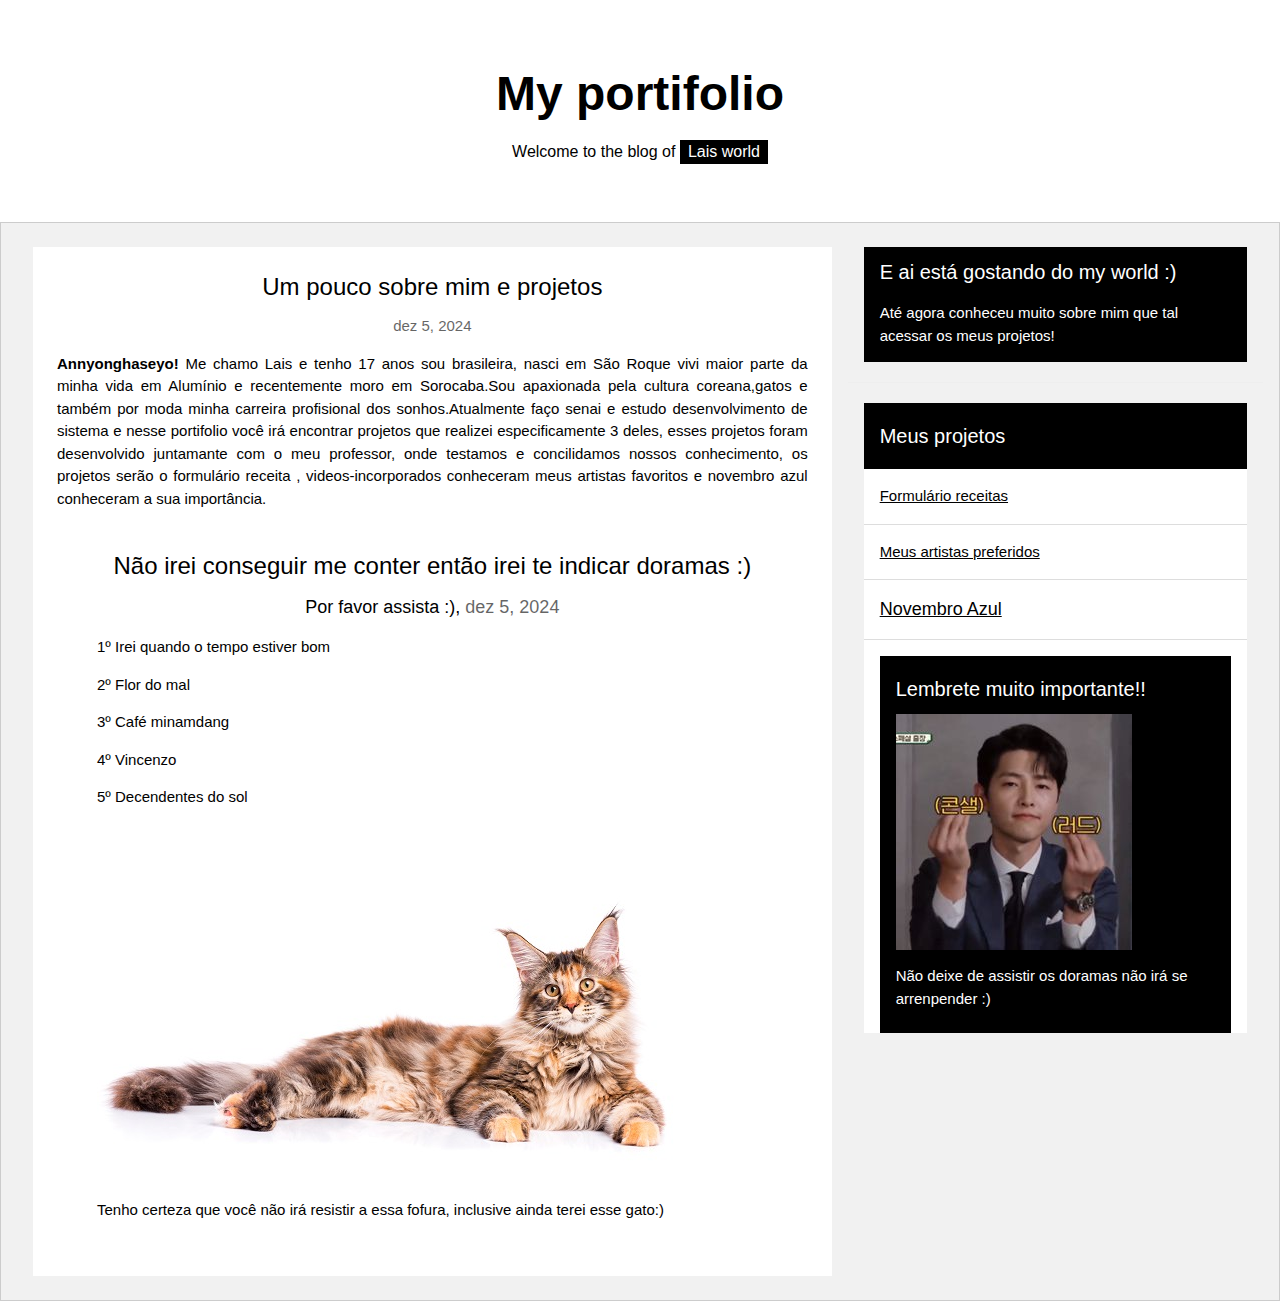
==== portifólio/index.html @ 0143f3ae "Add files via upload" ====
<!DOCTYPE html>
<html>
<head>
<title>Meu portifólio</title>
<meta charset="UTF-8">
<meta name="viewport" content="width=device-width, initial-scale=1">
<link rel="stylesheet" href="https://www.w3schools.com/w3css/4/w3.css">
<link rel="stylesheet" href="https://fonts.googleapis.com/css?family=Oswald">
<link rel="stylesheet" href="https://fonts.googleapis.com/css?family=Open Sans">
<link rel="stylesheet" href="https://cdnjs.cloudflare.com/ajax/libs/font-awesome/4.7.0/css/font-awesome.min.css">

</head>
<link rel="stylesheet" href="portifoio.css">
<body class="w3-light-grey">


  

<div class="w3-content" style="max-width:1600px">

  <!-- cabeçalho 1 -->
  <header class="w3-container w3-center w3-padding-48 w3-white">
    <h1 class="w3-xxxlarge"><b>My portifolio</b></h1>
    <h6>Welcome to the blog of <span class="w3-tag">Lais world</span></h6>
  </header>

  

  <!-- Grid -->
  <div class="w3-row w3-padding w3-border">

    <!-- Blog entries -->
    <div class="w3-col l8 s12">
    
      <!-- Blog de entrada -->
      <div class="w3-container w3-white w3-margin w3-padding-large">
        <div class="w3-center">
          <h3>Um pouco sobre mim e projetos</h3>
          <span class="w3-opacity">dez 5, 2024</span></h5>
        </div>

        <div class="w3-justify">
          
            <!-- Cabeçalho 2 -->
          <p><strong>Annyonghaseyo!</strong> Me chamo Lais e tenho 17 anos sou brasileira, nasci em São Roque vivi maior parte da minha vida em Alumínio e recentemente moro em Sorocaba.Sou apaxionada pela cultura coreana,gatos e também por moda minha carreira profisional dos sonhos.Atualmente faço senai e estudo desenvolvimento de sistema e nesse portifolio você irá encontrar projetos que realizei especificamente 3 deles, esses projetos foram desenvolvido juntamante com o meu professor, onde testamos e concilidamos nossos conhecimento, os projetos serão o formulário receita , videos-incorporados conheceram meus artistas favoritos e novembro azul conheceram a sua importância.</p>
</p>
          

      <!-- meu primeiro blog -->
      <div class="w3-container w3-white w3-margin w3-padding-large">
        <div class="w3-center">
          <h3>Não irei conseguir me conter então irei te indicar doramas :)</h3>
          <h5>Por favor assista :), <span class="w3-opacity">dez 5, 2024</span></h5>
        </div>

        <div class="w3-justify">
          
          <p>   1º Irei quando o tempo estiver bom
               <p>

               </p> 2º Flor do mal
               <p>
                3º Café minamdang
               </p>
               <p>
                4º Vincenzo
               </p>
               <p>
                5º Decendentes do sol
               </p>
                 </p>

                 <img src="./img/maine-coon.jpg" alt="">

                 <p>
                  Tenho certeza que você não irá resistir a essa fofura, inclusive ainda terei esse gato:)
                 </p>
          
          
          <!-- Example of comment field -->
          <div id="demo2" style="display:none">
            <div class="w3-row">
              <hr>
              <div class="w3-col l2 m3">
                <img src="/w3images/girl_train.jpg" style="width:90px;">
              </div>
              <div class="w3-col l10 m9">
                <h4>Amber <span class="w3-opacity w3-medium">April 26, 2015, 10:52 PM</span></h4>
                <p>Love your blog page! Simply the best! Lorem ipsum dolor sit amet, consectetur adipiscing elit, sed do eiusmod tempor incididunt ut labore et dolore magna aliqua.</p><br>
              </div>
            </div>
            <div class="w3-row w3-margin-bottom">
              <div class="w3-col l2 m3">
                <img src="/w3images/girl.jpg" style="width:90px;">
              </div>
              <div class="w3-col l10 m9">
                <h4>Angie <span class="w3-opacity w3-medium">April 23, 2015, 9:12 PM</span></h4>
                <p>Love hats!!</p>
              </div>
            </div>
          </div>
        </div>
      </div>

      
          
          <!-- Example of comment field -->
          <div id="demo3" style="display:none">
            <hr>
            <div class="w3-row w3-margin-bottom">
              <div class="w3-col l2 m3">
                <img src="/w3images/girl_mountain.jpg" style="width:90px;">
              </div>
              <div class="w3-col l10 m9">
                <h4>Jane <span class="w3-opacity w3-medium">April 10, 2015, 7:22 PM</span></h4>
                <p>That was a great runway show! Thanks for everything.</p>
              </div>
            </div>
            <div class="w3-row w3-margin-bottom">
              <div class="w3-col l2 m3">
                <img src="/w3images/boy.jpg" style="width:90px;">
              </div>
              <div class="w3-col l10 m9">
                <h4>John <span class="w3-opacity w3-medium">April 8, 2015, 10:32 PM</span></h4>
                <p>Keep up the GREAT work! I am cheering for you!! Lorem ipsum dolor sit amet, consectetur adipiscing elit, sed do eiusmod tempor incididunt.</p>
              </div>
            </div>
            <div class="w3-row w3-margin-bottom">
              <div class="w3-col l2 m3">
                <img src="/w3images/girl_hood.jpg" style="width:90px;">
              </div>
              <div class="w3-col l10 m9">
                <h4>Anja <span class="w3-opacity w3-medium">April 7, 2015, 9:12 PM</span></h4>
                <p>Cant wait for the runway to start!</p>
              </div>
            </div>
          </div>
        </div>
      </div>
      
    <!-- END BLOG ENTRIES -->
    </div>

    <!-- About/Information menu -->
    <div class="w3-col l4">
      <!-- About Card -->
      <div class="w3-white w3-margin">
        
        <!-- Introdução para os projetos -->
        <div class="w3-container w3-black">
          <h4>E ai está gostando do my world :)</h4>
          <p>Até agora conheceu muito sobre mim que tal acessar os meus projetos!</p>
        </div>
      </div>
      <hr>

      <!-- Meus projetos -->
      <div class="w3-white w3-margin">
        <div class="w3-container w3-padding w3-black">
          <h4>Meus projetos</h4>
        </div>
        <ul class="w3-ul w3-hoverable w3-white">
          <li class="w3-padding-16">
            
            <a href="https://laisarlindo.github.io/formulario-receitas/form.receitas/"  target=""_blank>Formulário receitas</a>
            <br>
            <span></span>
          </li>
          <li class="w3-padding-16">
            <a href="https://laisarlindo.github.io/videos-incorporados/videos-incorporados/" style="width:50px" "target="_blank> Projeto videos-incorporados</a>
            <span class="w3-large">Meus artistas preferidos</span>
            <br>
            <span></span>
          </li>
          <li class="w3-padding-16">
            <a href="https://laisarlindo.github.io/NovembroAzul/Novembro%20Azul/" "target="_blank"</a>
            <span class="w3-large">Novembro Azul</span>
            <br>
            <span</span>
          </li>
          

      <!-- Lembrete -->
      <div class="w3-white w3-margin">
        <div class="w3-container w3-padding w3-black">
          <h4>Lembrete muito importante!!</h4>
        <img src="./img/meme.jpg" alt="">
        <P>
            Não deixe de assistir os doramas não irá se arrenpender :)
        </P>

      

<script>
// Toggle between hiding and showing blog replies/comments
document.getElementById("myBtn").click();
function myFunction(id) {
  var x = document.getElementById(id);
  if (x.className.indexOf("w3-show") == -1) {
    x.className += " w3-show";
  } else { 
    x.className = x.className.replace(" w3-show", "");
  }
}

function likeFunction(x) {
  x.style.fontWeight = "bold";
  x.innerHTML = "✓ Liked";
}
</script>

</body>
</html>
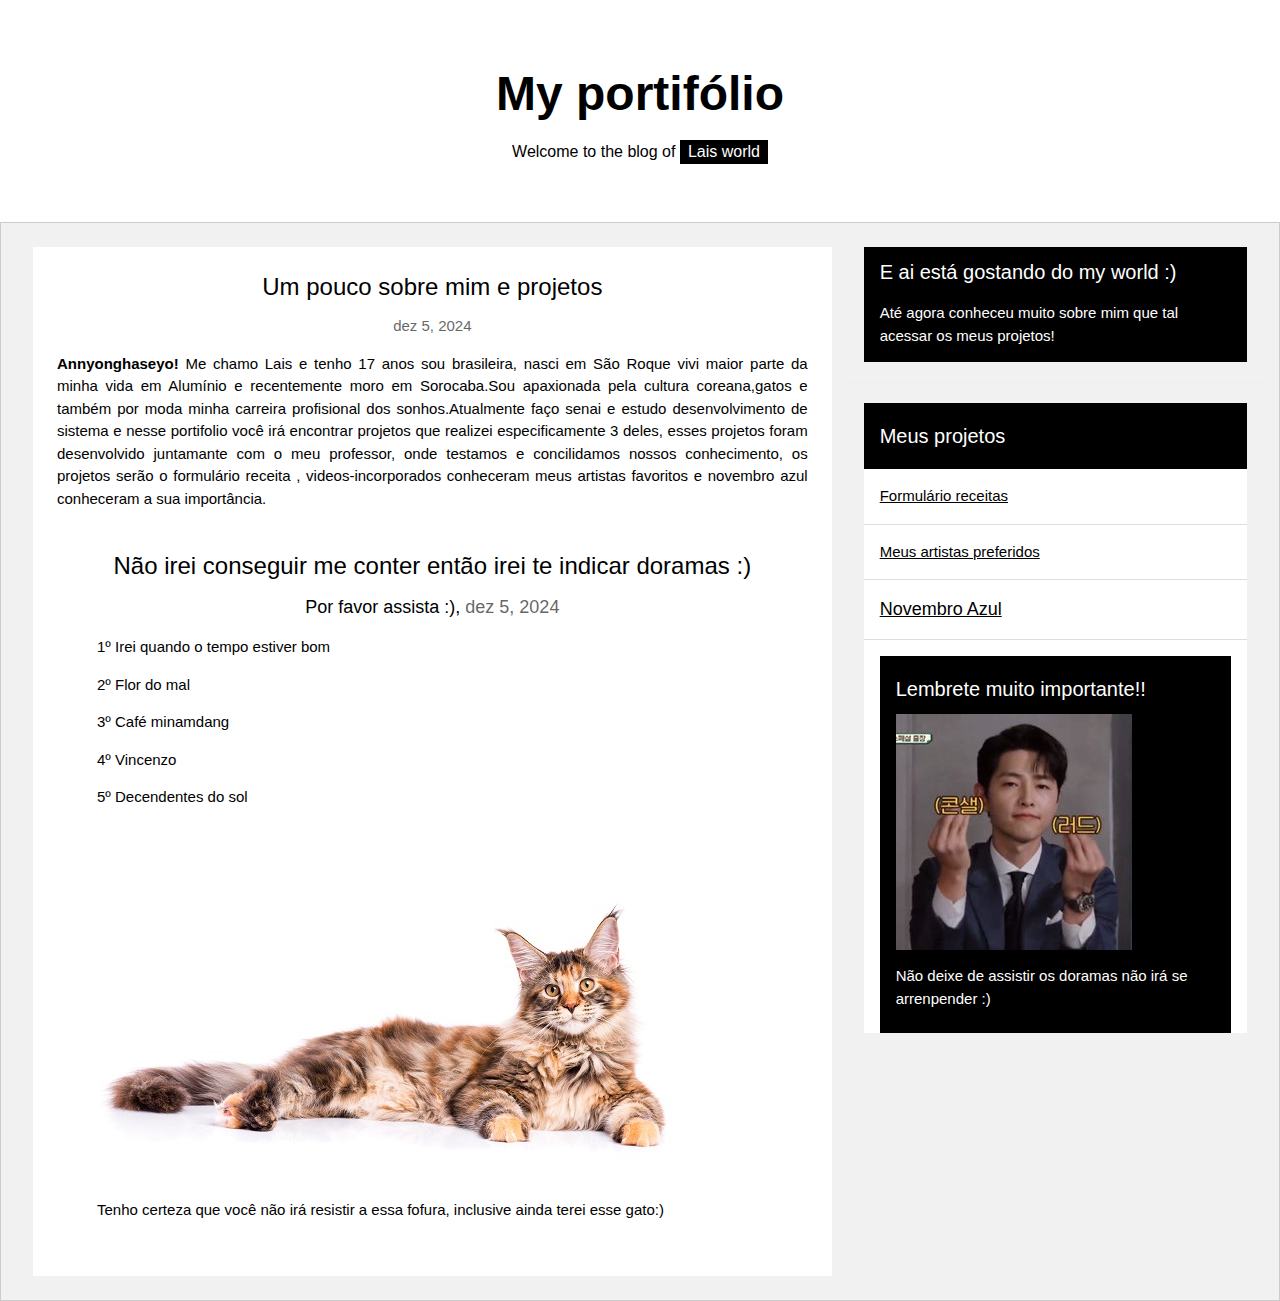
==== commit 617f7397: "Add files via upload" ====
--- a/portifólio/index.html
+++ b/portifólio/index.html
@@ -20,7 +20,7 @@
 
   <!-- cabeçalho 1 -->
   <header class="w3-container w3-center w3-padding-48 w3-white">
-    <h1 class="w3-xxxlarge"><b>My portifolio</b></h1>
+    <h1 class="w3-xxxlarge"><b>My portifólio</b></h1>
     <h6>Welcome to the blog of <span class="w3-tag">Lais world</span></h6>
   </header>
 
